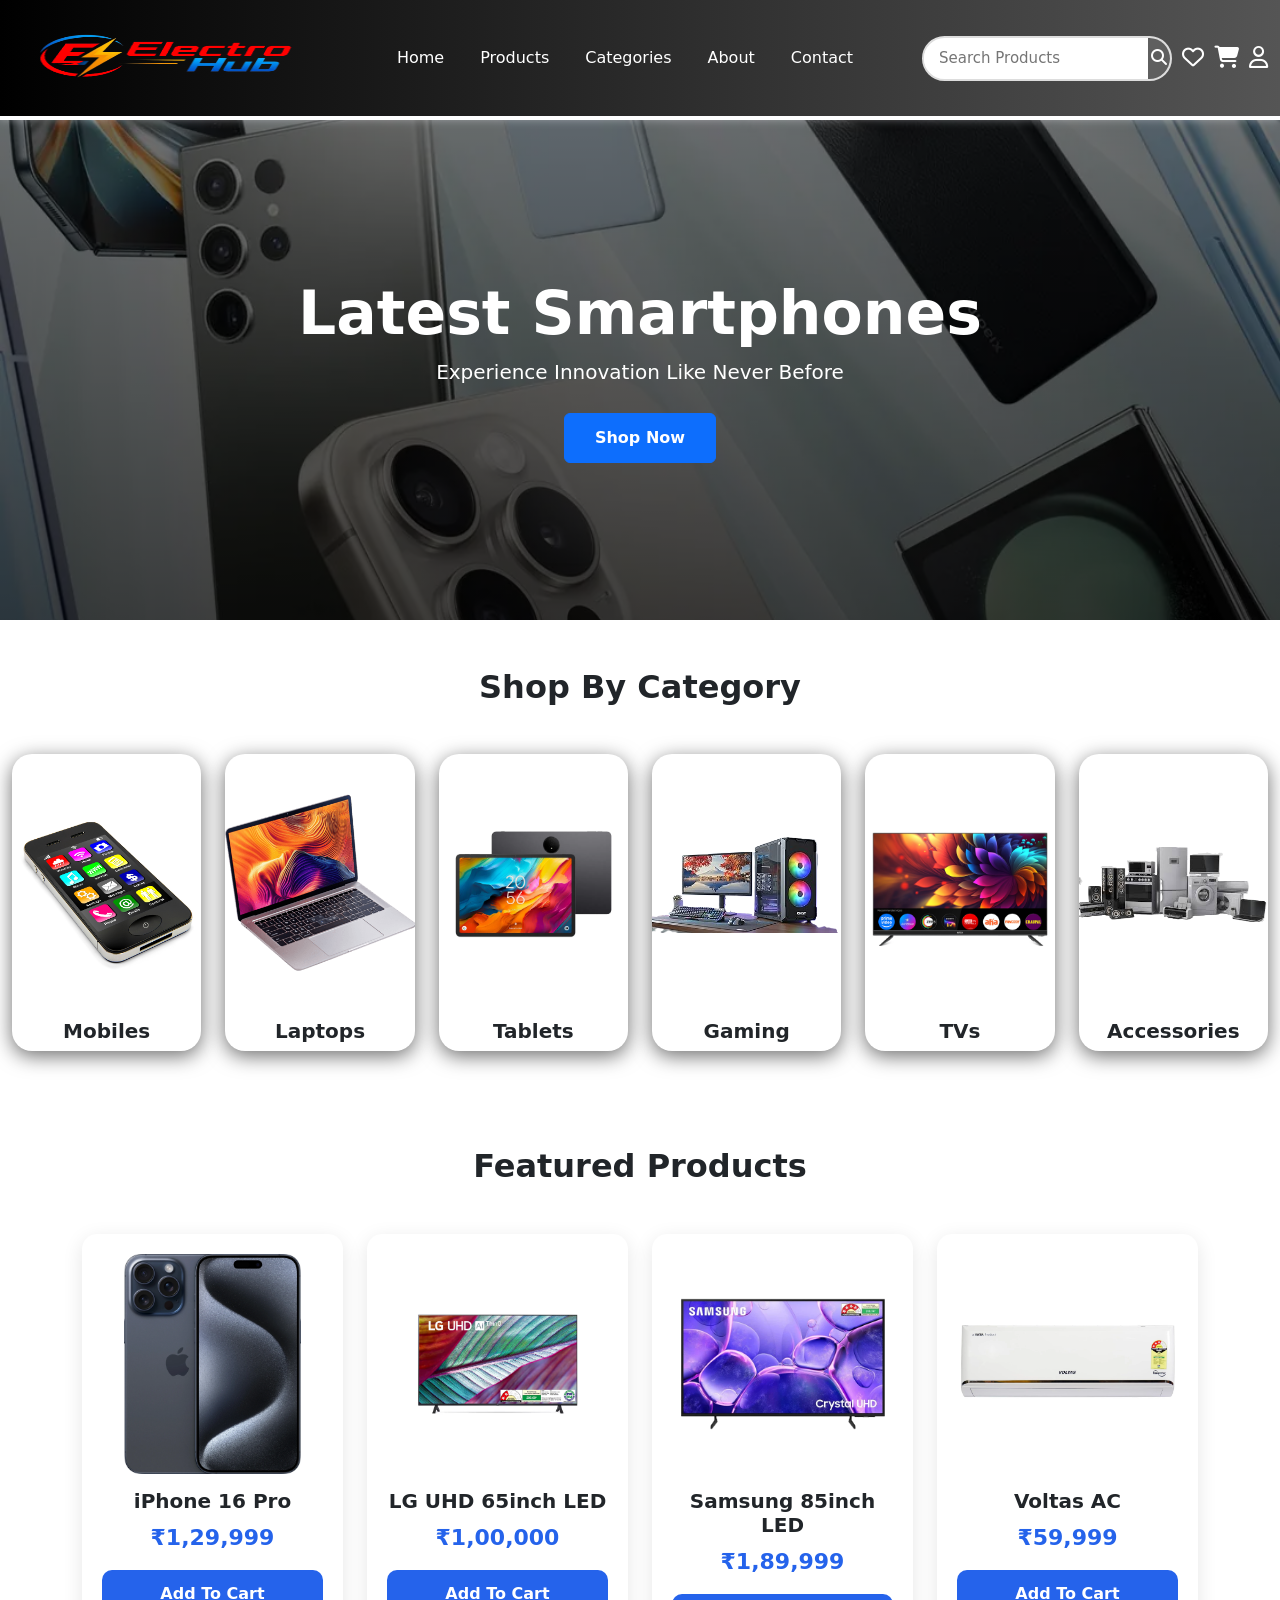
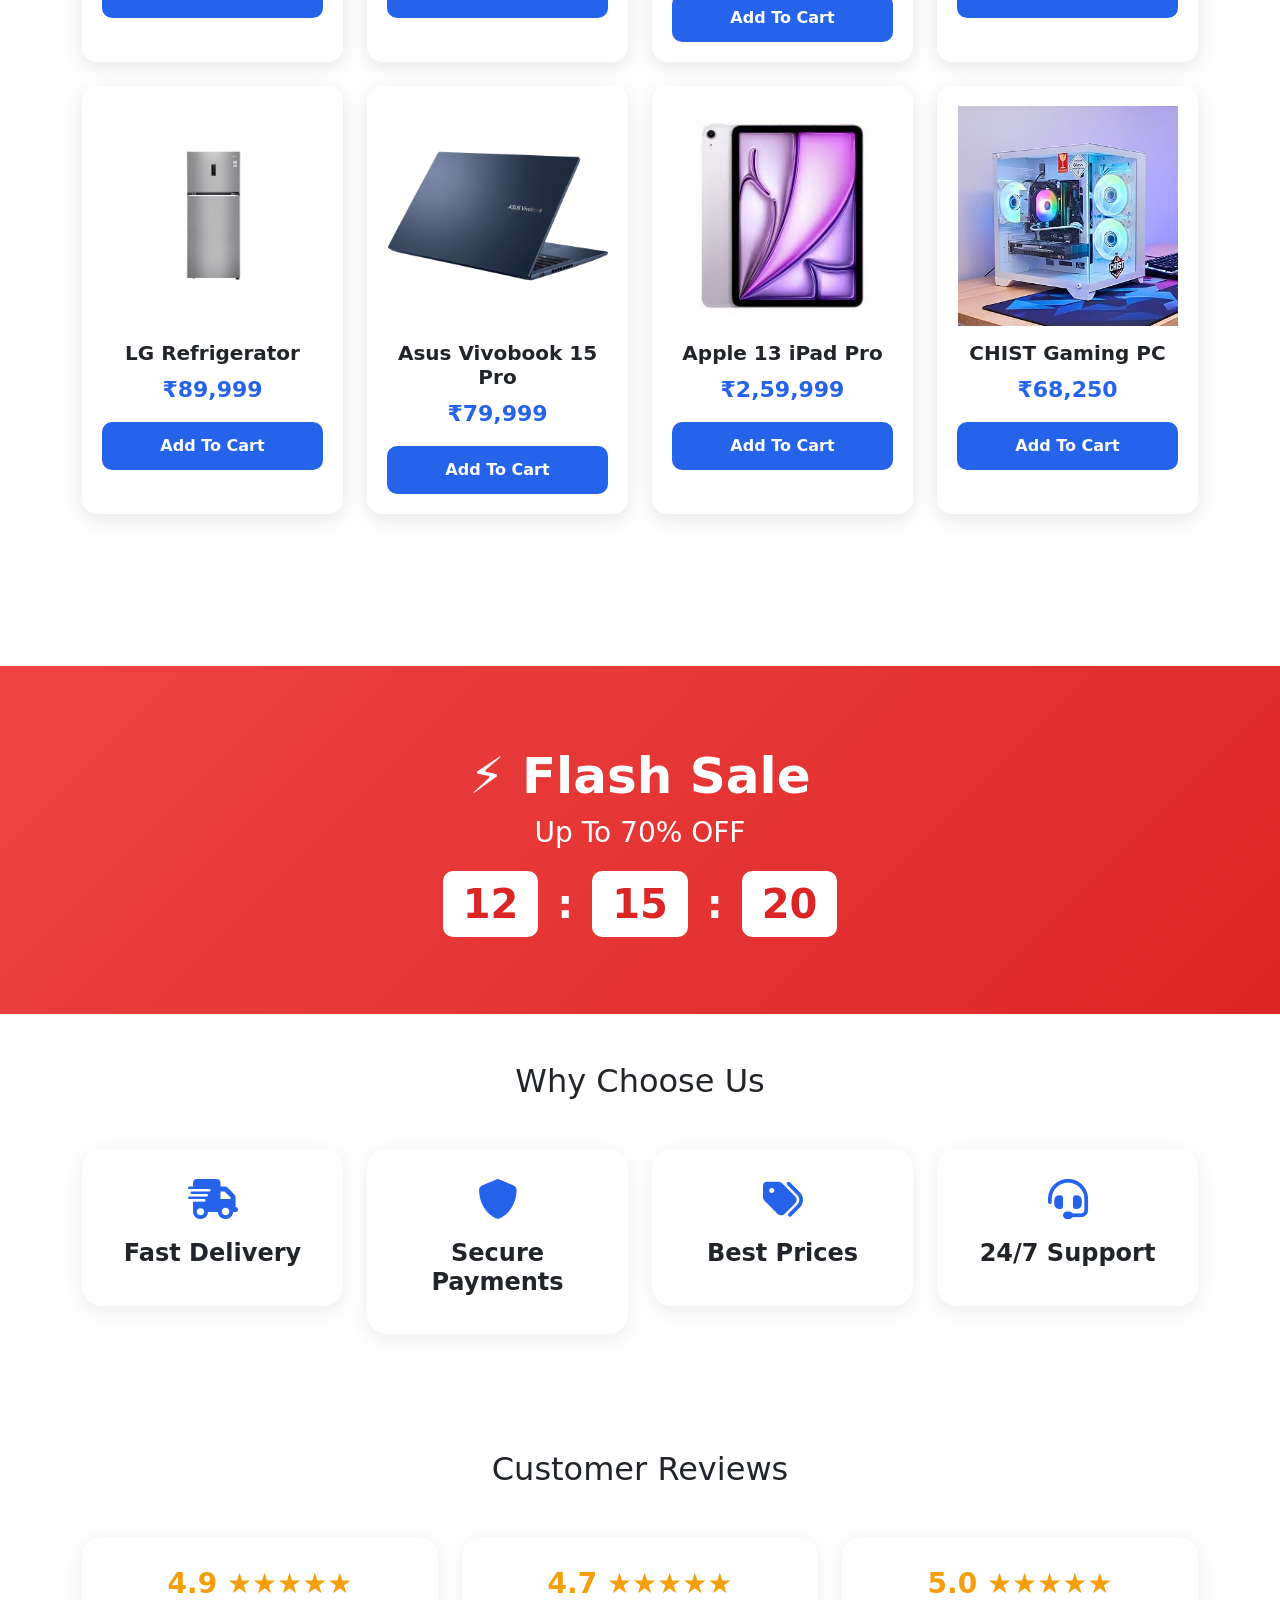
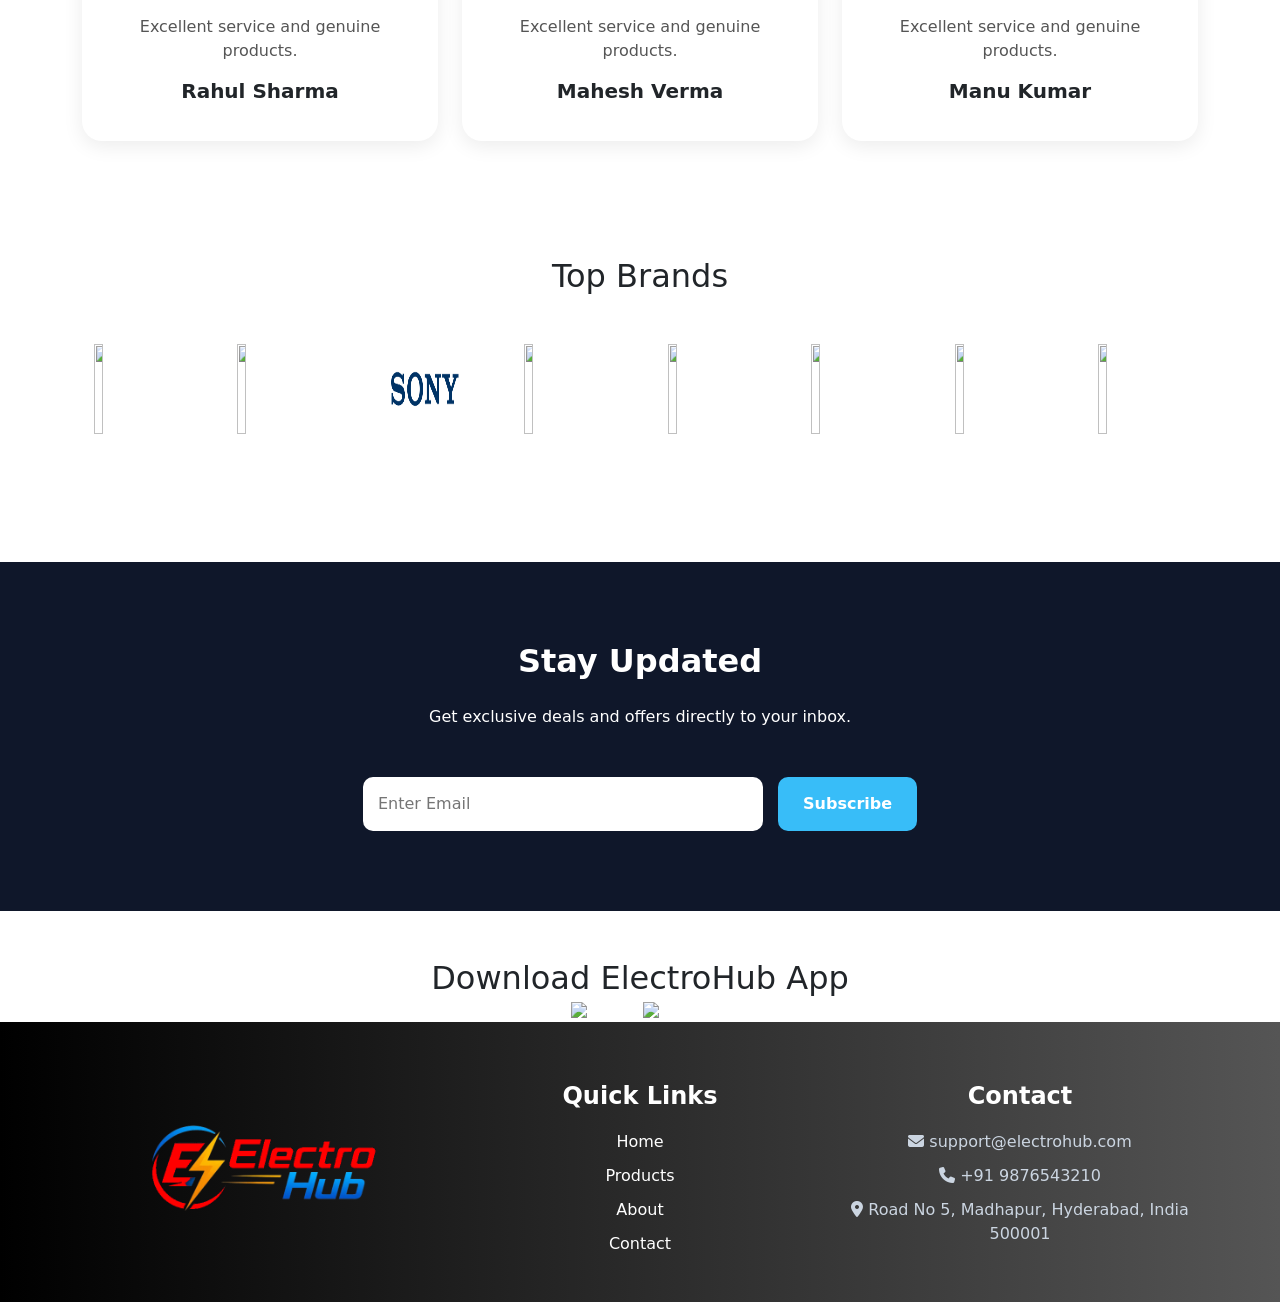
==== index.html @ 0377d2f6 "Add files via upload" ====
<!DOCTYPE html>
<html lang="en">
<head>
    <meta charset="UTF-8">
    <meta name="viewport" content="width=device-width, initial-scale=1.0">
    <title>ElectroHub</title>
    <link rel="stylesheet" href="style.css">
    <link href="https://cdn.jsdelivr.net/npm/bootstrap@5.3.8/dist/css/bootstrap.min.css" rel="stylesheet" integrity="sha384-sRIl4kxILFvY47J16cr9ZwB07vP4J8+LH7qKQnuqkuIAvNWLzeN8tE5YBujZqJLB" crossorigin="anonymous">
    <script src="https://cdn.jsdelivr.net/npm/bootstrap@5.3.8/dist/js/bootstrap.bundle.min.js" integrity="sha384-FKyoEForCGlyvwx9Hj09JcYn3nv7wiPVlz7YYwJrWVcXK/BmnVDxM+D2scQbITxI" crossorigin="anonymous"></script>
    <link rel="stylesheet" href="https://cdnjs.cloudflare.com/ajax/libs/font-awesome/6.5.1/css/all.min.css">
</head>
<body>
<nav class="navbar navbar-expand-lg navbar-dark sticky-top">
    <div class="container-fluid">
        <a href="index.html" class="navbar-brand">
            <img src="assets/logo.png" style="width:300px" />
        </a>
        <button class="navbar-toggler"
                data-bs-toggle="collapse"
                data-bs-target="#menu">
            <span class="navbar-toggler-icon"></span>
        </button>
        <div class="collapse navbar-collapse"
             id="menu">
            <ul class="navbar-nav mx-auto">
                <li class="nav-item">
                    <a href="index.html" class="nav-link">Home</a>
                </li>
                <li class="nav-item">
                    <a class="nav-link" href="products.html">Products</a>
                </li>
                <li class="nav-item">
                    <a class="nav-link" href="categories.html">Categories</a>
                </li>
                <li class="nav-item">
                    <a class="nav-link" href="about.html">About</a>
                </li>
                <li class="nav-item">
                    <a class="nav-link" href="contact.html">Contact</a>
                </li>
            </ul>
            <div class="nav-icons">
                <div class="search-box">
                    <input type="text"
                        placeholder="Search Products">
                    <button>
                        <i class="fa-solid fa-magnifying-glass"></i>
                    </button>
                </div>
                <div class="icon-box">
                    <i onclick="location.href='wishlist.html'" class="fa-regular fa-heart"></i>
                    <span class="tooltip-text">Wishlist</span>
                </div>
                <div class="icon-box">
                    <i onclick="location.href='cart.html'" class="fa-solid fa-cart-shopping"></i>
                    <span class="tooltip-text">Cart</span>
                </div>
                <div class="icon-box">
                    <i onclick="location.href='login.html'" class="fa-regular fa-user"></i>
                    <span class="tooltip-text">Profile</span>
                </div>
            </div>
        </div>

    </div>
</nav>

<section id="hero">
    <div id="heroCarousel"
         class="carousel slide carousel-fade mt-1"
         data-bs-ride="carousel">
        <div class="carousel-inner">
            <div class="carousel-item active">
                <div class="caption banner1">
                    <h1>Latest Smartphones</h1>
                    <p>Experience Innovation Like Never Before</p>
                    <button onclick="location.href='products.html'" class="btn btn-primary">
                        Shop Now
                    </button>
                </div>
            </div>
            <div class="carousel-item">
                <div class="caption banner2">
                    <h1>Gaming Laptops</h1>
                    <p>Power Meets Performance</p>
                    <button onclick="location.href='products.html'" class="btn btn-primary">
                        Shop Now
                    </button>
                </div>
            </div>
            <div class="carousel-item">
                <div class="caption banner3">
                    <h1>Smart TVs</h1>
                    <p>Bring Cinema Home</p>
                    <button onclick="location.href='products.html'" class="btn btn-primary">
                        Shop Now
                    </button>
                </div>
            </div>
            <div class="carousel-item">
                <div class="caption banner4">
                    <h1>Home Appliances</h1>
                    <p>Make Home With Helpful Gadgets</p>
                    <button onclick="location.href='products.html'" class="btn btn-primary">
                        Shop Now
                    </button>
                </div>
            </div>
        </div>
    </div>
</section>

<section id="categories"
         class="container-fluid py-5 m-0">
    <h2 class="text-center mb-5">
        Shop By Category
    </h2>
    <div class="row">
        <div onclick="location.href='categories.html'" class="col-md-4 col-lg-2">
            <div class="category-card p-0">
                <img src="assets/mobile.png">
                <h5>Mobiles</h5>
            </div>
        </div>
        <div onclick="location.href='categories.html'" class="col-md-4 col-lg-2">
            <div class="category-card p-0">
                <img src="assets/laptop.png">
                <h5>Laptops</h5>
            </div>
        </div>
        <div onclick="location.href='categories.html'" class="col-md-4 col-lg-2">
            <div class="category-card p-0">
                <img src="assets/tablet.png">
                <h5>Tablets</h5>
            </div>
        </div>
        <div onclick="location.href='categories.html'" class="col-md-4 col-lg-2">
            <div class="category-card p-0">
                <img src="assets/gaming.png">
                <h5>Gaming</h5>
            </div>
        </div>
        <div onclick="location.href='categories.html'" class="col-md-4 col-lg-2">
            <div class="category-card p-0">
                <img src="assets/tv.png">
                <h5>TVs</h5>
            </div>
        </div>
        <div onclick="location.href='categories.html'" class="col-md-4 col-lg-2">
            <div class="category-card p-0">
                <img src="assets/accessories.png">
                <h5>Accessories</h5>
            </div>
        </div>
    </div>
</section>

<section id="products"
         class="container py-5">
    <h2 class="text-center mb-5">
        Featured Products
    </h2>
    <div class="row">
        <div class="col-lg-3 col-md-6 mb-4">
            <div class="product-card">
                <img src="assets/iphone.jpg">
                <h5>iPhone 16 Pro</h5>
                <p>₹1,29,999</p>
                <button onclick="location.href='cart.html'">
                    Add To Cart
                </button>
            </div>
        </div>
        <div class="col-lg-3 col-md-6 mb-4">
            <div class="product-card">
                <img src="assets/lg.jpg">
                <h5>LG UHD 65inch LED</h5>
                <p>₹1,00,000</p>
                <button onclick="location.href='cart.html'">
                    Add To Cart
                </button>
            </div>
        </div>
        <div class="col-lg-3 col-md-6 mb-4">
            <div class="product-card">
                <img src="assets/samsung.jpg">
                <h5>Samsung 85inch LED </h5>
                <p>₹1,89,999</p>
                <button onclick="location.href='cart.html'">
                    Add To Cart
                </button>
            </div>
        </div>
        <div class="col-lg-3 col-md-6 mb-4">
            <div class="product-card">
                <img src="assets/ac.jpg">
                <h5>Voltas AC</h5>
                <p>₹59,999</p>
                <button onclick="location.href='cart.html'">
                    Add To Cart
                </button>
            </div>
        </div>
        <div class="col-lg-3 col-md-6 mb-4">
            <div class="product-card">
                <img src="assets/fridge.jpg">
                <h5>LG Refrigerator</h5>
                <p>₹89,999</p>
                <button onclick="location.href='cart.html'">
                    Add To Cart
                </button>
            </div>
        </div>
        <div class="col-lg-3 col-md-6 mb-4">
            <div class="product-card">
                <img src="assets/asus.jpg">
                <h5>Asus Vivobook 15 Pro</h5>
                <p>₹79,999</p>
                <button onclick="location.href='cart.html'">
                    Add To Cart
                </button>
            </div>
        </div>
        <div class="col-lg-3 col-md-6 mb-4">
            <div class="product-card">
                <img src="assets/ipad.jpg">
                <h5>Apple 13 iPad Pro</h5>
                <p>₹2,59,999</p>
                <button onclick="location.href='cart.html'">
                    Add To Cart
                </button>
            </div>
        </div>
        <div class="col-lg-3 col-md-6 mb-4">
            <div class="product-card">
                <img src="assets/pc.jpg">
                <h5>CHIST Gaming PC</h5>
                <p>₹68,250</p>
                <button onclick="location.href='cart.html'">
                    Add To Cart
                </button>
            </div>
        </div>
    </div>
</section>

<section id="flash-sale">
    <div class="container text-center">
        <h2>
            ⚡ Flash Sale
        </h2>
        <h3>
            Up To 70% OFF
        </h3>
        <div id="timer">
            <span>12</span> :
            <span>15</span> :
            <span>20</span>
        </div>
    </div>
</section>

<section id="why-us"
         class="container py-5">
    <h2 class="text-center mb-5">
        Why Choose Us
    </h2>
    <div class="row">
        <div class="col-lg-3">
            <div class="feature-card">
                <i class="fa-solid fa-truck-fast"></i>
                <h4>
                    Fast Delivery
                </h4>
            </div>
        </div>
        <div class="col-lg-3">
            <div class="feature-card">
                <i class="fa-solid fa-shield"></i>
                <h4>
                    Secure Payments
                </h4>
            </div>
        </div>
        <div class="col-lg-3">
            <div class="feature-card">
                <i class="fa-solid fa-tags"></i>
                <h4>
                    Best Prices
                </h4>
            </div>
        </div>
        <div class="col-lg-3">
            <div class="feature-card">
                <i class="fa-solid fa-headset"></i>
                <h4>
                    24/7 Support
                </h4>
            </div>
        </div>
    </div>
</section>

<section id="reviews"
         class="container py-5">
    <h2 class="text-center mb-5">
        Customer Reviews
    </h2>
    <div class="row">
        <div class="col-lg-4">
            <div class="review-card">
                <h3>4.9 ★★★★★</h3>
                <p>
                    Excellent service and genuine products.
                </p>
                <h5>
                    Rahul Sharma
                </h5>
            </div>
        </div>
        <div class="col-lg-4">
            <div class="review-card">
                <h3>4.7 ★★★★★</h3>
                <p>
                    Excellent service and genuine products.
                </p>
                <h5>
                    Mahesh Verma
                </h5>
            </div>
        </div>
        <div class="col-lg-4">
            <div class="review-card">
                <h3>5.0 ★★★★★</h3>
                <p>
                    Excellent service and genuine products.
                </p>
                <h5>
                    Manu Kumar
                </h5>
            </div>
        </div>
    </div>
</section>

<section id="brand"
         class="container py-5">
    <h2 class="text-center mb-5">
        Top Brands
    </h2>
    <div class="row m-0 p-0" id="brands">
        <img id="brandlogo" src="https://upload.wikimedia.org/wikipedia/commons/f/fa/Apple_logo_black.svg" />
        <img id="brandlogo" src="https://upload.wikimedia.org/wikipedia/commons/6/61/Samsung_old_logo_before_year_2015.svg" />
        <img id="brandlogo" src="assets/sonylogo.png" />
        <img id="brandlogo" src="https://upload.wikimedia.org/wikipedia/commons/4/48/Dell_Logo.svg" />
        <img id="brandlogo" src="https://upload.wikimedia.org/wikipedia/commons/a/ad/HP_logo_2012.svg" />
        <img id="brandlogo" src="https://upload.wikimedia.org/wikipedia/commons/8/8d/LG_logo_%282014%29.svg" />
        <img id="brandlogo" src="https://upload.wikimedia.org/wikipedia/commons/thumb/0/03/Lenovo_Global_Corporate_Logo.png/3840px-Lenovo_Global_Corporate_Logo.png" />
        <img id="brandlogo" src="https://upload.wikimedia.org/wikipedia/commons/b/b0/ASUS_Corporate_Logo.svg" />
    </div>
</section>

<section id="newsletter">
    <div class="container text-center">
        <h2>
            Stay Updated
        </h2>
        <p class="mb-5">Get exclusive deals and offers directly to your inbox.</p>
        <input type="email"
               placeholder="Enter Email">
        <button>
            Subscribe
        </button>
    </div>
</section>

<section id="download">
    <div class="container mt-5 text-center">
        <h2 class="m-0 p-0">
            Download ElectroHub App
        </h2>
        <div>
            <img id="downloadlogo" src="https://www.svgrepo.com/show/303139/google-play-badge-logo.svg" />
            <img id="downloadlogo" src="https://www.svgrepo.com/show/303128/download-on-the-app-store-apple-logo.svg" />
        </div>
    </div>
</section>

<footer id="index_footer">
    <div class="container">
        <div class="row">
            <div class="col-lg-4">
                <h3>
                    <img id="footerimg" src="assets/logo.png"/>
                </h3>
            </div>
            <div class="col-lg-4">
                <h4>
                    Quick Links
                </h4>
                <ul>
                    <li><a class='nav-link' href="index.html">Home </a></li>
                    <li><a class='nav-link'  href="products.html">Products</a></li>
                    <li><a class='nav-link'  href="about.html">About</a></li>
                    <li><a class='nav-link'  href="contact.html">Contact</a></li>
                </ul>
            </div>
            <div class="col-lg-4">
                <h4>
                    Contact
                </h4>
                <p>
                    <i class="fa-solid fa-envelope"></i>
                    support@electrohub.com
                </p>
                <p>
                    <i class="fa-solid fa-phone"></i>
                    +91 9876543210
                </p>
                <p>
                    <i class="fa-sharp-duotone fa-solid fa-location-dot"></i>
                    Road No 5, Madhapur, Hyderabad, India 500001
                </p>
            </div>
        </div>
    </div>
</footer>

</body>
</html>
---- style.css ----
*{
    margin:0;
    padding:0;
    box-sizing:border-box;
}


body{
    font-family:'Segoe UI',sans-serif;
    background:#f5f7fa;
    color:#222;
    overflow-x:hidden;
}

.navbar{
    background:linear-gradient(to right,rgb(0, 0, 0), #555);
    box-shadow:0 2px 10px rgba(251, 253, 255, 0.534);
}

.navbar .container{
    margin:0px;
    padding:0px;
}

.navbar-brand img{
    margin:0px;
    padding:0px;
    width:250%;
    height:10vh;
}

.nav-link{
    color:white !important;
    margin:0 10px;
    font-weight:500;
    transition:.3s;
    text-align:center;
}

.nav-link:hover{
    color:#38bdf8 !important;
}

.nav-icons{
    display:flex;
    gap:10px;
    justify-content:center;
}

.search-box{
    display:flex;
    align-items:center;
    background:white;
    border:2px solid #ddd;
    border-radius:30px;
    overflow:hidden;
    width:250px;
    height:45px;
}

.search-box input{
    flex:1;
    border:none;
    outline:none;
    padding:0 15px;
    font-size:15px;
}

.search-box button{
    border:none;
    background:#5f5f5f;
    color:white;
    width:50px;
    height:100%;
    cursor:pointer;
}

.search-box button:hover{
    background:#d81d1d;
}

.icon-box{
    margin-top:10px;
    position:relative;
    cursor:pointer;
}

.icon-box i{
    font-size:22px;
    color:white;
    transition:0.3s;
}

.icon-box:hover i{
    color:#38bdf8;
}

.tooltip-text{
    position:absolute;
    bottom:-35px;
    left:50%;
    transform:translateX(-50%);
    background:#0f172a;
    color:white;
    padding:6px 12px;
    border-radius:6px;
    font-size:12px;
    white-space:nowrap;
    opacity:0;
    visibility:hidden;
    transition:0.3s;
}

#menu{
    width:100%;
}

.icon-box:hover .tooltip-text{
    opacity:1;
    font-weight: bold;
    font-size:medium;
    visibility:visible;
}
#hero{
    position: relative;
}

.carousel-item{
    position: relative;
}
    
.caption{
    width:100%;
    height:500px;
    display:flex;
    justify-content: center;
    align-items:center;
    flex-direction: column;
    background-size:cover;
    background-position:center;
    color:white;
}

.caption h1{
    font-size:60px;
    font-weight:700;
}

.caption p{
    font-size:20px;
}

.caption .btn{
    padding:12px 30px;
    font-weight:bold;
    margin-top:10px;
}
.banner1{
    background-image:linear-gradient(to bottom,rgba(0, 0, 0, 0.562),rgba(0, 0, 0, 0.753)),url("assets/hero1.jpg")
}
.banner2{
    background-image:linear-gradient(to bottom,rgba(0, 0, 0, 0.562),rgba(0, 0, 0, 0.753)),url("assets/hero2.jpg")
}
.banner3{
    background-image:linear-gradient(to bottom,rgba(0, 0, 0, 0.562),rgba(0, 0, 0, 0.753)),url("assets/hero3.jpg")
}
.banner4{
    background-image:linear-gradient(to bottom,rgba(0, 0, 0, 0.562),rgba(0, 0, 0, 0.753)),url("assets/hero4.jpg")
}

#categories{
    padding-top:80px;
}

#categories h2{
    font-weight:700;
}

#categories .category-card{
    background:white;
    text-align:center;
    padding:25px;
    border-radius:20px;
    transition:.2s;
    cursor:pointer;
    box-shadow:0 5px 20px rgba(0, 0, 0, 0.568);
}

#categories .category-card:hover{
    transform:translateY(-10px);
    box-shadow:10px 10px 10px rgb(65, 65, 65);
}

#categories .category-card img{
    width:100%;
    object-fit: contain;
}

#categories .category-card h5{
    margin-top:15px;
    font-weight:600;
}

#products{
    padding-top:80px;
}

#products h2{
    font-weight:700;
}

.product-card{
    background:white;
    border-radius:20px;
    overflow:hidden;
    padding:20px;
    text-align:center;
    transition:.4s;
    box-shadow:0 5px 20px rgba(0,0,0,.08);
    height:100%;
}

.product-card:hover{
    transform:translateY(-10px);
    box-shadow:0 10px 30px rgba(0,0,0,.15);
}

.product-card img{
    width:100%;
    height:220px;
    object-fit:contain;
}

.product-card h5{
    margin-top:15px;
    font-weight:600;
}

.product-card p{
    font-size:22px;
    color:#2563eb;
    font-weight:bold;
}

.product-card button{
    width:100%;
    border:none;
    background:#2563eb;
    color:white;
    padding:12px;
    border-radius:10px;
    font-weight:bold;
}

.product-card button:hover{
    background:#1d4ed8;
}

#flash-sale{
    background:linear-gradient(
    135deg,
    #ef4444,
    #dc2626
    );

    color:white;
    padding:80px 0;
    margin-top:80px;
}

#flash-sale h2{
    font-size:50px;
    font-weight:700;
}

#flash-sale h3{
    margin-top:10px;
    margin-bottom:25px;
}

#timer{
    font-size:40px;
    font-weight:bold;
}

#timer span{
    background:white;
    color:#dc2626;
    padding:10px 20px;
    border-radius:10px;
    margin:5px;
}

#why-us{
    padding-top:80px;
}

.feature-card{
    background:white;
    padding:40px;
    border-radius:20px;
    text-align:center;
    transition:.4s;
    box-shadow:0 5px 20px rgba(0,0,0,.08);
    margin-bottom:20px;
}

.feature-card:hover{
    transform:translateY(-10px);
}

.feature-card i{
    font-size:50px;
    color:#2563eb;
    margin-bottom:20px;
}

.feature-card h4{
    font-weight:600;
}

#reviews{
    padding-top:80px;
}

.review-card{
    background:white;
    padding:30px;
    border-radius:20px;
    text-align:center;
    box-shadow:0 5px 20px rgba(0,0,0,.08);
    transition:.4s;
    margin-bottom:20px;
}

.review-card:hover{
    transform:translateY(-10px);
}

.review-card h3{
    color:#f59e0b;
    font-weight:700;
}

.review-card p{
    margin-top:15px;
    color:#555;
}

.review-card h5{
    margin-top:15px;
    font-weight:600;
}

#brands{
    width:100%;
    display:flex;
    flex-wrap:wrap;
    justify-content: space-between;
}

#brandlogo{
    width:10%;
    height:10vh;
}

#downloadlogo{
    width:30%;
    padding-right:50px;
}

#newsletter{
    background:#0f172a;
    color:white;
    padding:80px 0;
    margin-top:80px;
}

#newsletter h2{
    margin-bottom:25px;
    font-weight:700;
}

#newsletter input{
    width:400px;
    max-width:90%;
    padding:15px;
    border:none;
    border-radius:10px;
    outline:none;
}

#newsletter button{
    padding:15px 25px;
    border:none;
    background:#38bdf8;
    color:white;
    border-radius:10px;
    margin-left:10px;
    font-weight:bold;
}

#newsletter button:hover{
    background:#0ea5e9;
}

#index_footer{
    background:linear-gradient(to right,rgb(0, 0, 0), #555);
    color:white;
    padding:60px 0 20px;
}

footer h3,
footer h4{
    margin-bottom:20px;
    font-weight:700;
}

footer p,
footer li{
    color:#cbd5e1;
    margin-bottom:10px;
}
footer ul{
    list-style:none;
    padding:0%;
}

footer li{
    cursor:pointer;
}

footer li:hover{
    color:#38bdf8;
}

footer .row{
    row-gap:30px;
}

#footerimg{
    width:75%;
    height:20vh;
}

.badge-sale{
    position:absolute;
    top:10px;
    left:10px;
    background:red;
    color:white;
    padding:5px 12px;
    border-radius:30px;
    font-size:12px;
}

.badge-new{
    position:absolute;
    top:10px;
    right:10px;
    background:green;
    color:white;
    padding:5px 12px;
    border-radius:30px;
    font-size:12px;
}

::-webkit-scrollbar{
    width:10px;
}

::-webkit-scrollbar-track{
    background:#ddd;
}

::-webkit-scrollbar-thumb{
    background:#2563eb;
    border-radius:20px;
}

@media(max-width:992px){

    .carousel-caption h1{
        font-size:40px;
    }

    .carousel-item img{
        height:500px;
    }

    .icons{
        margin-top:20px;
    }
}

@media(max-width:768px){

    .carousel-caption{
        bottom:15%;
    }

    .carousel-caption h1{
        font-size:28px;
    }

    .carousel-caption p{
        font-size:15px;
    }

    #timer{
        font-size:24px;
    }

    #newsletter button{
        margin-top:10px;
        margin-left:0;
    }

    .navbar-brand{
        font-size:26px;
    }
}


/* BANNER */

.products-banner{

    height:250px;
    background-size:cover;

    background-position:center;

    position:relative;
}

.overlay{

    position:absolute;

    inset:0;

    background:rgba(0,0,0,0.6);

    display:flex;

    flex-direction:column;

    justify-content:center;

    align-items:center;

    color:white;
}

.overlay h1{

    font-size:60px;

    font-weight:bold;
}

/* FILTER BOX */

.filter-box{

    background:white;

    padding:25px;

    border-radius:15px;

    box-shadow:0 5px 20px rgba(0,0,0,0.1);

    position:sticky;

    top:100px;
}

.filter-box h3{

    font-weight:bold;
}

.filter-box h5{

    margin-top:15px;
}

/* PRODUCT CARD */

.product-card{

    background:white;

    padding:20px;

    border-radius:15px;

    text-align:center;

    position:relative;

    transition:0.4s;

    height:100%;

    box-shadow:0 5px 20px rgba(0,0,0,0.1);
}

.product-card:hover{

    transform:translateY(-10px);
}

.product-card img{

    width:100%;

    height:220px;

    object-fit:contain;
}

.product-card h5{

    margin-top:15px;

    font-weight:600;
}

.price{

    color:#2563eb;

    font-size:22px;

    font-weight:bold;
}

.rating{

    color:#f59e0b;

    margin-bottom:15px;
}

.sale-badge{

    position:absolute;

    top:10px;

    right:10px;

    background:red;

    color:white;

    padding:5px 10px;

    border-radius:20px;

    font-size:12px;
}

.cart-btn{

    width:100%;

    border:none;

    background:#2563eb;

    color:white;

    padding:10px;

    border-radius:8px;

    margin-bottom:10px;
}

.details-btn{

    width:100%;

    border:2px solid #2563eb;

    background:white;

    color:#2563eb;

    padding:10px;

    border-radius:8px;
}

.cart-btn:hover{

    background:#1e40af;
}

.details-btn:hover{

    background:#2563eb;

    color:white;
}

/* MOBILE */

@media(max-width:768px){

    .products-banner h1{

        font-size:36px;
    }

    .filter-box{

        margin-bottom:30px;

        position:static;
    }
}




.product-details-section{
    padding:80px 0;
}

.main-product-image{

    background:white;

    padding:20px;

    border-radius:20px;

    box-shadow:0 5px 20px rgba(0,0,0,.1);
}

.main-product-image img{

    width:100%;

    height:450px;

    object-fit:contain;
}

.image-gallery{

    display:flex;

    justify-content:center;

    gap:15px;

    margin-top:20px;
}

.image-gallery img{

    width:90px;

    height:90px;

    object-fit:contain;

    background:white;

    padding:10px;

    border-radius:10px;

    cursor:pointer;

    transition:.3s;
}

.image-gallery img:hover{

    transform:scale(1.1);

    border:2px solid #2563eb;
}

.product-title{

    font-size:42px;

    font-weight:700;

    margin-top:15px;
}

.rating{

    color:#f59e0b;

    font-size:20px;

    margin-top:15px;
}

.rating span{

    color:#555;

    margin-left:10px;
}

.price-section{

    margin-top:25px;
}

.price-section h2{

    color:#2563eb;

    font-size:45px;

    font-weight:bold;
}

.price-section h5{

    color:gray;
}

.discount{

    color:red;

    font-weight:bold;

    font-size:18px;
}

.stock{

    color:green;

    font-weight:bold;

    margin-top:20px;
}

.description{

    margin-top:20px;

    line-height:1.8;
}

.buttons{

    display:flex;

    gap:15px;

    margin-top:30px;

    flex-wrap:wrap;
}

.procart-btn{

    background:#2563eb;

    color:white;

    border:none;

    padding:14px 25px;

    border-radius:10px;

    font-weight:bold;
}

.buy-btn{

    background:#10b981;

    color:white;

    border:none;

    padding:14px 25px;

    border-radius:10px;

    font-weight:bold;
}

.wishlist-btn{

    background:white;

    border:2px solid #2563eb;

    color:#2563eb;

    padding:14px 25px;

    border-radius:10px;

    font-weight:bold;
}

.procart-btn:hover{

    background:#1d4ed8;
}

.buy-btn:hover{

    background:#059669;
}

.wishlist-btn:hover{

    background:#2563eb;

    color:white;
}

#productTabs li button{
    color:#000000 !important;
    font-weight:600;
}

#productTabs li button.active{

    background:#2563eb !important;
    color:black !important;
}

.review-box{

    padding:15px;
}

@media(max-width:768px){

    .product-title{

        font-size:28px;
    }

    .price-section h2{

        font-size:32px;
    }

    .buttons{

        flex-direction:column;
    }
}



/* HERO */

.category-hero{

    height:250px;

    background-size:cover;

    background-position:center;

    position:relative;
}

.overlay{

    position:absolute;

    inset:0;

    background:rgba(0,0,0,0.65);

    display:flex;

    flex-direction:column;

    justify-content:center;

    align-items:center;

    text-align:center;

    color:white;
}

.overlay h1{

    font-size:60px;

    font-weight:bold;
}

.overlay p{

    font-size:20px;
}

/* CARDS */

.category-card{

    background:white;

    border-radius:20px;

    overflow:hidden;

    transition:0.4s;

    box-shadow:0 5px 20px rgba(0,0,0,0.1);

    height:100%;
}

.category-card:hover{

    transform:translateY(-10px);

    box-shadow:0 15px 30px rgba(0,0,0,0.15);
}

.category-card img{

    width:100%;

    height:250px;
    padding-top:10px;

    object-fit:contain;

    transition:0.5s;
}

.category-card:hover img{

    transform:scale(1.1);
}

.content{

    padding:25px;

    text-align:center;
}

.content h3{

    font-weight:700;

    margin-bottom:15px;
}

.content p{

    color:#666;

    min-height:60px;
}

.content .btn{

    padding:10px 25px;

    border-radius:30px;

    font-weight:600;
}

/* MOBILE */

@media(max-width:768px){

    .overlay h1{

        font-size:36px;
    }

    .overlay p{

        font-size:16px;
    }

    .category-card img{

        height:200px;
    }

}






/* HERO */

.cart-banner{

    height:250px;
    background:url("assets/cart-banner.jpg");
    background-size:cover;
    background-position:center;
    position:relative;
}

.overlay{
    position:absolute;
    inset:0;
    background:rgba(0,0,0,0.65);
    display:flex;
    flex-direction:column;
    justify-content:center;
    align-items:center;
    color:white;
}

.overlay h1{
    font-size:55px;
    font-weight:bold;
}

/* CART TABLE */

.cart-table{
    background:white;
    padding:25px;
    border-radius:20px;
    box-shadow:0 5px 20px rgba(0,0,0,.1);
}

.product-info{
    display:flex;
    align-items:center;
    gap:15px;
}

.product-info img{
    width:80px;
    height:80px;
    object-fit:contain;
}

.quantity{
    width:80px;
}

.remove-btn{
    border:none;
    background:#ef4444;
    color:white;
    padding:8px 15px;
    border-radius:8px;
}

.remove-btn:hover{
    background:#dc2626;
}

/* ACTIONS */

.cart-actions{
    display:flex;
    gap:15px;
    margin-top:20px;
    flex-wrap:wrap;
}

.update-btn{

    background:#2563eb;

    color:white;

    border:none;

    padding:12px 20px;

    border-radius:10px;
}

.shopping-btn{

    background:#111827;

    color:white;

    border:none;

    padding:12px 20px;

    border-radius:10px;
}

/* SUMMARY */

.summary-card{

    background:white;

    padding:30px;

    border-radius:20px;

    box-shadow:0 5px 20px rgba(0,0,0,.1);

    position:sticky;

    top:100px;
}

.summary-card h3{

    font-weight:700;
}

.summary-row{

    display:flex;

    justify-content:space-between;

    margin:15px 0;
}

.total{

    font-size:22px;

    font-weight:bold;
}

.checkout-btn{

    width:100%;

    margin-top:20px;

    border:none;

    background:#10b981;

    color:white;

    padding:15px;

    border-radius:10px;

    font-size:18px;

    font-weight:bold;
}

.checkout-btn:hover{

    background:#059669;
}

/* MOBILE */

@media(max-width:768px){

    .overlay h1{

        font-size:35px;
    }

    .product-info{

        flex-direction:column;
        text-align:center;
    }

    .summary-card{

        position:static;
    }

}





/* HERO */

.checkout-banner{

    height:250px;

    background-size:cover;
    background-position:center;

    position:relative;
}

.overlay{

    position:absolute;
    inset:0;

    background:rgba(0,0,0,0.65);

    display:flex;
    flex-direction:column;
    justify-content:center;
    align-items:center;

    color:white;
}

.overlay h1{

    font-size:55px;
    font-weight:bold;
}

/* CARDS */

.checkout-card{

    background:white;

    padding:30px;

    border-radius:20px;

    box-shadow:0 5px 20px rgba(0,0,0,.1);
}

.checkout-card h2{

    margin-bottom:20px;

    font-weight:700;
}

/* FORM */

.form-control{

    padding:12px;

    border-radius:10px;
}

.form-control:focus{

    box-shadow:none;

    border-color:#2563eb;
}

/* PAYMENT */

.payment-option{

    background:#f8fafc;

    padding:15px;

    border-radius:10px;

    margin-bottom:15px;

    display:flex;
    align-items:center;
    gap:10px;
}

.payment-option:hover{

    background:#e2e8f0;
}

/* SUMMARY */

.summary-card{

    background:white;

    padding:30px;

    border-radius:20px;

    box-shadow:0 5px 20px rgba(0,0,0,.1);

    position:sticky;

    top:100px;
}

.summary-card h3{

    font-weight:700;
}

.product-row{

    display:flex;

    justify-content:space-between;

    margin:15px 0;
}

.total{

    font-size:22px;

    font-weight:bold;
}

/* BUTTON */

.place-order-btn{

    width:100%;

    margin-top:25px;

    border:none;

    background:#10b981;

    color:white;

    padding:15px;

    border-radius:10px;

    font-size:18px;

    font-weight:bold;

    transition:.3s;
}

.place-order-btn:hover{

    background:#059669;
}

/* MOBILE */

@media(max-width:768px){

    .overlay h1{

        font-size:35px;
    }

    .summary-card{

        position:static;
    }

}




.login-section{

    width:100%;

    padding:40px;
}

.login-container{

    max-width:1100px;

    margin:auto;

    display:flex;

    background:white;

    border-radius:25px;

    overflow:hidden;

    box-shadow:0 10px 40px rgba(0,0,0,0.15);
}

/* LEFT */

.login-image{

    flex:1;

    background:url("assets/cart-banner.jpg");

    background-size:cover;

    background-position:center;

    position:relative;

    min-height:600px;
}

.overlay{

    position:absolute;

    inset:0;

    background:rgba(0,0,0,0.65);

    display:flex;

    flex-direction:column;

    justify-content:center;

    align-items:center;

    text-align:center;

    color:white;

    padding:30px;
}

.overlay h1{

    font-size:50px;

    font-weight:bold;
}

.overlay p{

    margin-top:15px;

    font-size:18px;
}

/* RIGHT */

.login-form-container{

    flex:1;

    padding:60px;
}

.login-form-container h2{

    font-size:40px;

    font-weight:700;

    color:#0f172a;
}

.subtitle{

    color:#666;

    margin-bottom:30px;
}

.form-control{

    padding:14px;

    border-radius:12px;

    border:1px solid #ddd;
}

.form-control:focus{

    box-shadow:none;

    border-color:#2563eb;
}

.forgot{

    text-align:right;

    margin-bottom:20px;
}

.forgot a{

    color:#2563eb;

    text-decoration:none;
}

.login-btn{

    width:100%;

    background:#2563eb;

    color:white;

    border:none;

    padding:14px;

    border-radius:12px;

    font-weight:bold;

    margin-bottom:15px;

    transition:0.3s;
}

.login-btn:hover{

    background:#1d4ed8;
}

.google-btn{

    width:100%;

    background:white;

    border:2px solid #ddd;

    padding:14px;

    border-radius:12px;

    font-weight:600;

    transition:0.3s;
}

.google-btn i{

    margin-right:10px;

    color:#ea4335;
}

.google-btn:hover{

    background:#f8f9fa;
}

.register-link{

    text-align:center;

    margin-top:25px;
}

.register-link a{

    color:#2563eb;

    font-weight:bold;

    text-decoration:none;
}

/* MOBILE */

@media(max-width:992px){

    .login-container{

        flex-direction:column;
    }

    .login-image{

        min-height:300px;
    }

    .login-form-container{

        padding:35px;
    }

    .overlay h1{

        font-size:35px;
    }
}







.register-section{

    width:100%;

    padding:40px;
}

.register-container{

    max-width:1200px;

    margin:auto;

    display:flex;

    background:white;

    border-radius:25px;

    overflow:hidden;

    box-shadow:0 10px 40px rgba(0,0,0,0.15);
}

/* LEFT SIDE */

.register-image{

    flex:1;

    background:url("assets/company-story.jpg");

    background-size:cover;

    background-position:center;

    min-height:700px;

    position:relative;
}

.overlay{

    position:absolute;

    inset:0;

    background:rgba(0,0,0,0.65);

    display:flex;

    flex-direction:column;

    justify-content:center;

    align-items:center;

    text-align:center;

    color:white;

    padding:30px;
}

.overlay h1{

    font-size:50px;

    font-weight:700;
}

.overlay p{

    margin-top:15px;

    font-size:18px;

    max-width:450px;
}

/* RIGHT SIDE */

.register-form-container{

    flex:1;

    padding:60px;
}

.register-form-container h2{

    font-size:40px;

    font-weight:700;

    color:#0f172a;
}

.subtitle{

    color:#666;

    margin-bottom:25px;
}

.form-control{

    padding:14px;

    border-radius:12px;

    border:1px solid #ddd;
}

.form-control:focus{

    border-color:#2563eb;

    box-shadow:none;
}

.register-btn{

    width:100%;

    border:none;

    background:#2563eb;

    color:white;

    padding:15px;

    border-radius:12px;

    font-size:18px;

    font-weight:600;

    margin-top:10px;

    transition:0.3s;
}

.register-btn:hover{

    background:#1d4ed8;
}

.login-link{

    text-align:center;

    margin-top:25px;
}

.login-link a{

    color:#2563eb;

    font-weight:bold;

    text-decoration:none;
}

/* MOBILE */

@media(max-width:992px){

    .register-container{

        flex-direction:column;
    }

    .register-image{

        min-height:300px;
    }

    .register-form-container{

        padding:35px;
    }

    .overlay h1{

        font-size:35px;
    }
}






/* BANNER */

.profile-banner{
    height:250px;
    background-size:cover;
    background-position:center;
    position:relative;
}

.overlay{
    position:absolute;
    inset:0;
    background:rgba(0,0,0,.65);

    display:flex;
    flex-direction:column;
    justify-content:center;
    align-items:center;

    color:white;
}

.overlay h1{
    font-size:55px;
    font-weight:bold;
}

/* PROFILE CARD */

.profile-card{

    background:white;

    border-radius:20px;

    padding:30px;

    text-align:center;

    box-shadow:0 5px 20px rgba(0,0,0,.1);
}

.profile-card img{

    width:150px;
    height:150px;

    border-radius:50%;

    object-fit:cover;

    margin-bottom:20px;
}

.profile-card h3{
    font-weight:bold;
}

/* STATS */

.stat-card{

    background:white;

    text-align:center;

    padding:25px;

    border-radius:15px;

    box-shadow:0 5px 15px rgba(0,0,0,.08);
}

.stat-card h2{

    color:#2563eb;

    font-weight:bold;
}

/* ORDERS */

.orders-card,
.address-card{

    background:white;

    padding:25px;

    border-radius:20px;

    box-shadow:0 5px 20px rgba(0,0,0,.08);
}

.orders-card h3,
.address-card h3{

    margin-bottom:20px;

    font-weight:bold;
}

.table{
    margin-bottom:0;
}

/* MOBILE */

@media(max-width:768px){

    .overlay h1{
        font-size:35px;
    }

    .profile-card{
        margin-bottom:20px;
    }

    .table{
        font-size:13px;
    }
}



/* HERO */

.orders-banner{

    height:250px;

    background-size:cover;
    background-position:center;

    position:relative;
}

.overlay{

    position:absolute;
    inset:0;

    background:rgba(0,0,0,.65);

    display:flex;
    flex-direction:column;
    justify-content:center;
    align-items:center;

    color:white;
}

.overlay h1{

    font-size:55px;
    font-weight:bold;
}

/* TITLE */

.page-title{
    margin-bottom:30px;
}

/* CARD */

.order-card{

    background:white;

    border-radius:20px;

    padding:25px;

    margin-bottom:25px;

    box-shadow:0 5px 15px rgba(0,0,0,.08);
}

.order-top{

    display:flex;

    justify-content:space-between;

    flex-wrap:wrap;

    gap:20px;
}

/* PRODUCT */

.order-items{

    display:flex;

    align-items:center;

    gap:20px;
}

.order-items img{

    width:120px;
    height:120px;

    object-fit:contain;
}

/* STATUS */

.status{

    padding:8px 18px;

    border-radius:20px;

    font-weight:bold;
}

.delivered{
    background:#dcfce7;
    color:#15803d;
}

.shipped{
    background:#dbeafe;
    color:#1d4ed8;
}

.pending{
    background:#fef3c7;
    color:#b45309;
}

.cancelled{
    background:#fee2e2;
    color:#dc2626;
}

/* BUTTONS */

.order-buttons{

    margin-top:20px;
}

.order-buttons .btn{

    margin-right:10px;
}

/* MOBILE */

@media(max-width:768px){

    .overlay h1{
        font-size:35px;
    }

    .order-top{
        flex-direction:column;
    }

    .order-items{
        flex-direction:column;
        text-align:center;
    }

    .order-items img{
        width:100px;
        height:100px;
    }
}

.order-filters{

    display:flex;

    flex-wrap:wrap;

    gap:15px;

    margin-bottom:25px;
}

.filter-btn{

    border:none;

    background:white;

    padding:12px 20px;

    border-radius:30px;

    font-weight:600;

    box-shadow:0 3px 10px rgba(0,0,0,.08);

    transition:.3s;
}

.filter-btn:hover{

    background:#2563eb;

    color:white;
}

.filter-btn.active{

    background:#2563eb;

    color:white;
}

.date-filters{

    max-width:250px;

    margin-bottom:30px;
}

.date-filters .form-select{

    border-radius:30px;

    padding:12px;
}






/* HERO */

.wishlist-banner{

    height:300px;

    background:url("wishlist-banner.jpg");

    background-size:cover;

    background-position:center;

    position:relative;
}

.overlay{

    position:absolute;

    inset:0;

    background:rgba(0,0,0,.65);

    display:flex;

    flex-direction:column;

    justify-content:center;

    align-items:center;

    color:white;
}

.overlay h1{

    font-size:55px;

    font-weight:bold;
}

/* CARD */

.wishlist-card{

    background:white;

    border-radius:20px;

    overflow:hidden;

    box-shadow:0 5px 20px rgba(0,0,0,.1);

    transition:.3s;

    height:100%;
}

.wishlist-card:hover{

    transform:translateY(-10px);
}

.wishlist-card img{

    width:100%;

    height:250px;

    object-fit:contain;

    padding:20px;
}

.card-body{

    padding:25px;
}

.card-body h4{

    font-weight:700;

    margin-bottom:10px;
}

.price{

    color:#2563eb;

    font-size:22px;

    font-weight:bold;
}

.rating{

    color:#f59e0b;

    margin-bottom:20px;
}

.wishlist-buttons{

    display:flex;

    gap:10px;
}

.wcart-btn{

    flex:1;

    border:none;

    background:#10b981;

    color:white;

    padding:12px;

    border-radius:10px;

    font-weight:600;
}

.wremove-btn{

    flex:1;

    border:none;

    background:#ef4444;

    color:white;

    padding:12px;

    border-radius:10px;

    font-weight:600;
}

.cart-btn:hover{

    background:#059669;
}

.remove-btn:hover{

    background:#dc2626;
}

/* MOBILE */

@media(max-width:768px){

    .overlay h1{

        font-size:36px;
    }

    .wishlist-buttons{

        flex-direction:column;
    }

}






/* HERO */

.about-hero{
    height:250px;
    background:url("assets/about-banner.jpg");
    background-size:cover;
    background-position:center;
    position:relative;
}

.overlay{
    position:absolute;
    inset:0;
    background:rgba(0,0,0,.65);

    display:flex;
    flex-direction:column;
    justify-content:center;
    align-items:center;

    color:white;
    text-align:center;
}

.overlay h1{
    font-size:65px;
    font-weight:bold;
}

/* CARDS */

.info-card,
.feature-card,
.stat-card,
.team-card{

    background:white;
    padding:30px;
    border-radius:20px;
    text-align:center;
    box-shadow:0 5px 20px rgba(0,0,0,.08);
    transition:.3s;
}

.info-card:hover,
.feature-card:hover,
.stat-card:hover,
.team-card:hover{

    transform:translateY(-10px);
}

.info-card i,
.feature-card i{

    font-size:40px;
    color:#2563eb;
    margin-bottom:20px;
}

/* STATS */

.stats-section{
    background:#eef2ff;
}

.stat-card h2{
    color:#2563eb;
    font-size:50px;
    font-weight:bold;
}

/* TEAM */

.team-card img{
    width:100%;
    height:250px;
    object-fit:cover;
    border-radius:15px;
    margin-bottom:20px;
}

/* TIMELINE */

.timeline{
    display:flex;
    justify-content:space-between;
    flex-wrap:wrap;
    gap:20px;
}

.timeline-item{
    background:white;
    padding:20px;
    border-radius:15px;
    flex:1;
    text-align:center;
    min-width:200px;
}

/* BRANDS */

.brands-section{
    background:antiquewhite;
    color:black;
}
.about_brands{
    width:100%;
}
.about_brands #brandlogo{
    font-size:24px;
    margin-top:20px;
    margin-right:25px;;
}

/* CTA */

.cta-section{
    padding:80px 0;
}

.cta-section h2{
    font-size:40px;
}

/* MOBILE */

@media(max-width:768px){

    .overlay h1{
        font-size:40px;
    }

    .timeline{
        flex-direction:column;
    }

}



/* HERO */

.contact-banner{

    height:250px;

    background-size:cover;
    background-position:center;

    position:relative;
}

.overlay{

    position:absolute;
    inset:0;

    background:rgba(0,0,0,.65);

    display:flex;
    flex-direction:column;
    justify-content:center;
    align-items:center;

    color:white;
    text-align:center;
}

.overlay h1{

    font-size:60px;
    font-weight:bold;
}

/* CONTACT FORM */

.contact-form-box{

    background:white;

    padding:35px;

    border-radius:20px;

    box-shadow:0 5px 20px rgba(0,0,0,.08);
}

.form-control{

    margin-bottom:20px;

    padding:15px;

    border-radius:12px;
}

.send-btn{

    width:100%;

    background:#2563eb;

    color:white;

    border:none;

    padding:15px;

    border-radius:12px;

    font-weight:bold;

    transition:.3s;
}

.send-btn:hover{

    background:#1d4ed8;
}

/* INFO BOX */

.contact-info{

    background:white;

    padding:35px;

    border-radius:20px;

    box-shadow:0 5px 20px rgba(0,0,0,.08);
}

.info-item{

    display:flex;

    gap:20px;

    margin-bottom:30px;
}

.info-item i{

    font-size:25px;

    color:#2563eb;
}

/* SOCIAL */

.social-icons{

    display:flex;

    gap:15px;
}

.social-icons a{

    width:45px;
    height:45px;

    background:#2563eb;

    color:white;

    border-radius:50%;

    display:flex;
    align-items:center;
    justify-content:center;

    text-decoration:none;

    transition:.3s;
}

.social-icons a:hover{

    transform:translateY(-5px);
}

/* MAP */

.map-section iframe{

    width:80%;

    height:450px;

    border:none;
}

/* FOOTER */

footer{

    background:#111827;

    color:white;

    text-align:center;

    padding:20px;
}

/* MOBILE */

@media(max-width:768px){

    .overlay h1{

        font-size:40px;
    }

    .contact-form-box,
    .contact-info{

        padding:25px;
    }

}



/* HERO */

.faq-banner{

    height:250px;
    background-size:cover;
    background-position:center;

    position:relative;
}

.overlay{

    position:absolute;
    inset:0;

    background:rgba(0,0,0,.65);

    display:flex;
    flex-direction:column;
    justify-content:center;
    align-items:center;

    color:white;

    text-align:center;
}

.overlay h1{

    font-size:60px;
    font-weight:bold;
}

/* ACCORDION */

.accordion-item{

    margin-bottom:15px;

    border:none;

    border-radius:15px;

    overflow:hidden;

    box-shadow:0 4px 15px rgba(0,0,0,.08);
}

.accordion-button{

    font-weight:600;

    font-size:18px;

    padding:20px;
}

.accordion-button:not(.collapsed){

    background:#2563eb;
    color:white;
}

.accordion-body{

    padding:20px;

    background:white;
}

/* CTA */

.faq-cta{

    background:#2563eb;

    color:white;

    padding:80px 0;
}

.faq-cta h2{

    font-size:42px;
    margin-bottom:15px;
}

.faq-cta .btn{

    margin-top:15px;
}

/* MOBILE */

@media(max-width:768px){

    .overlay h1{

        font-size:40px;
    }

    .faq-cta h2{

        font-size:30px;
    }

}





/* HERO */

.blog-banner{
    height:250px;
    background-size:cover;
    background-position:center;
    position:relative;
}

.overlay{
    position:absolute;
    inset:0;
    background:rgba(0,0,0,.65);
    display:flex;
    flex-direction:column;
    justify-content:center;
    align-items:center;
    color:white;
    text-align:center;
}

.overlay h1{
    font-size:60px;
    font-weight:bold;
}

/* BLOG CARD */

.blog-card{
    background:white;
    border-radius:20px;
    overflow:hidden;
    box-shadow:0 5px 20px rgba(0,0,0,.08);
    transition:.3s;
    height:100%;
}

.blog-card:hover{
    transform:translateY(-10px);
}

.blog-card img{
    width:100%;
    height:280px;
    padding-top:10px;
    object-fit:contain;
}

.blog-content{
    padding:25px;
}

.blog-date{
    color:#2563eb;
    font-size:14px;
    font-weight:600;
}

.blog-content h3{
    margin-top:10px;
    margin-bottom:15px;
}

.read-btn{
    text-decoration:none;
    background:#2563eb;
    color:white;
    padding:10px 20px;
    border-radius:8px;
    display:inline-block;
    margin-top:10px;
}

.read-btn:hover{
    background:#1d4ed8;
}

/* NEWSLETTER */

.newsletter{

    background:#111827;

    color:white;

    padding:80px 0;

    margin-top:50px;
}

.newsletter input{

    width:350px;

    max-width:90%;

    padding:15px;

    border:none;

    border-radius:10px;

    margin-top:20px;
}

.newsletter button{

    padding:15px 25px;

    border:none;

    background:#2563eb;

    color:white;

    border-radius:10px;

    margin-left:10px;
}

/* MOBILE */

@media(max-width:768px){

    .overlay h1{
        font-size:40px;
    }

    .newsletter button{
        margin-top:10px;
        margin-left:0;
    }

}
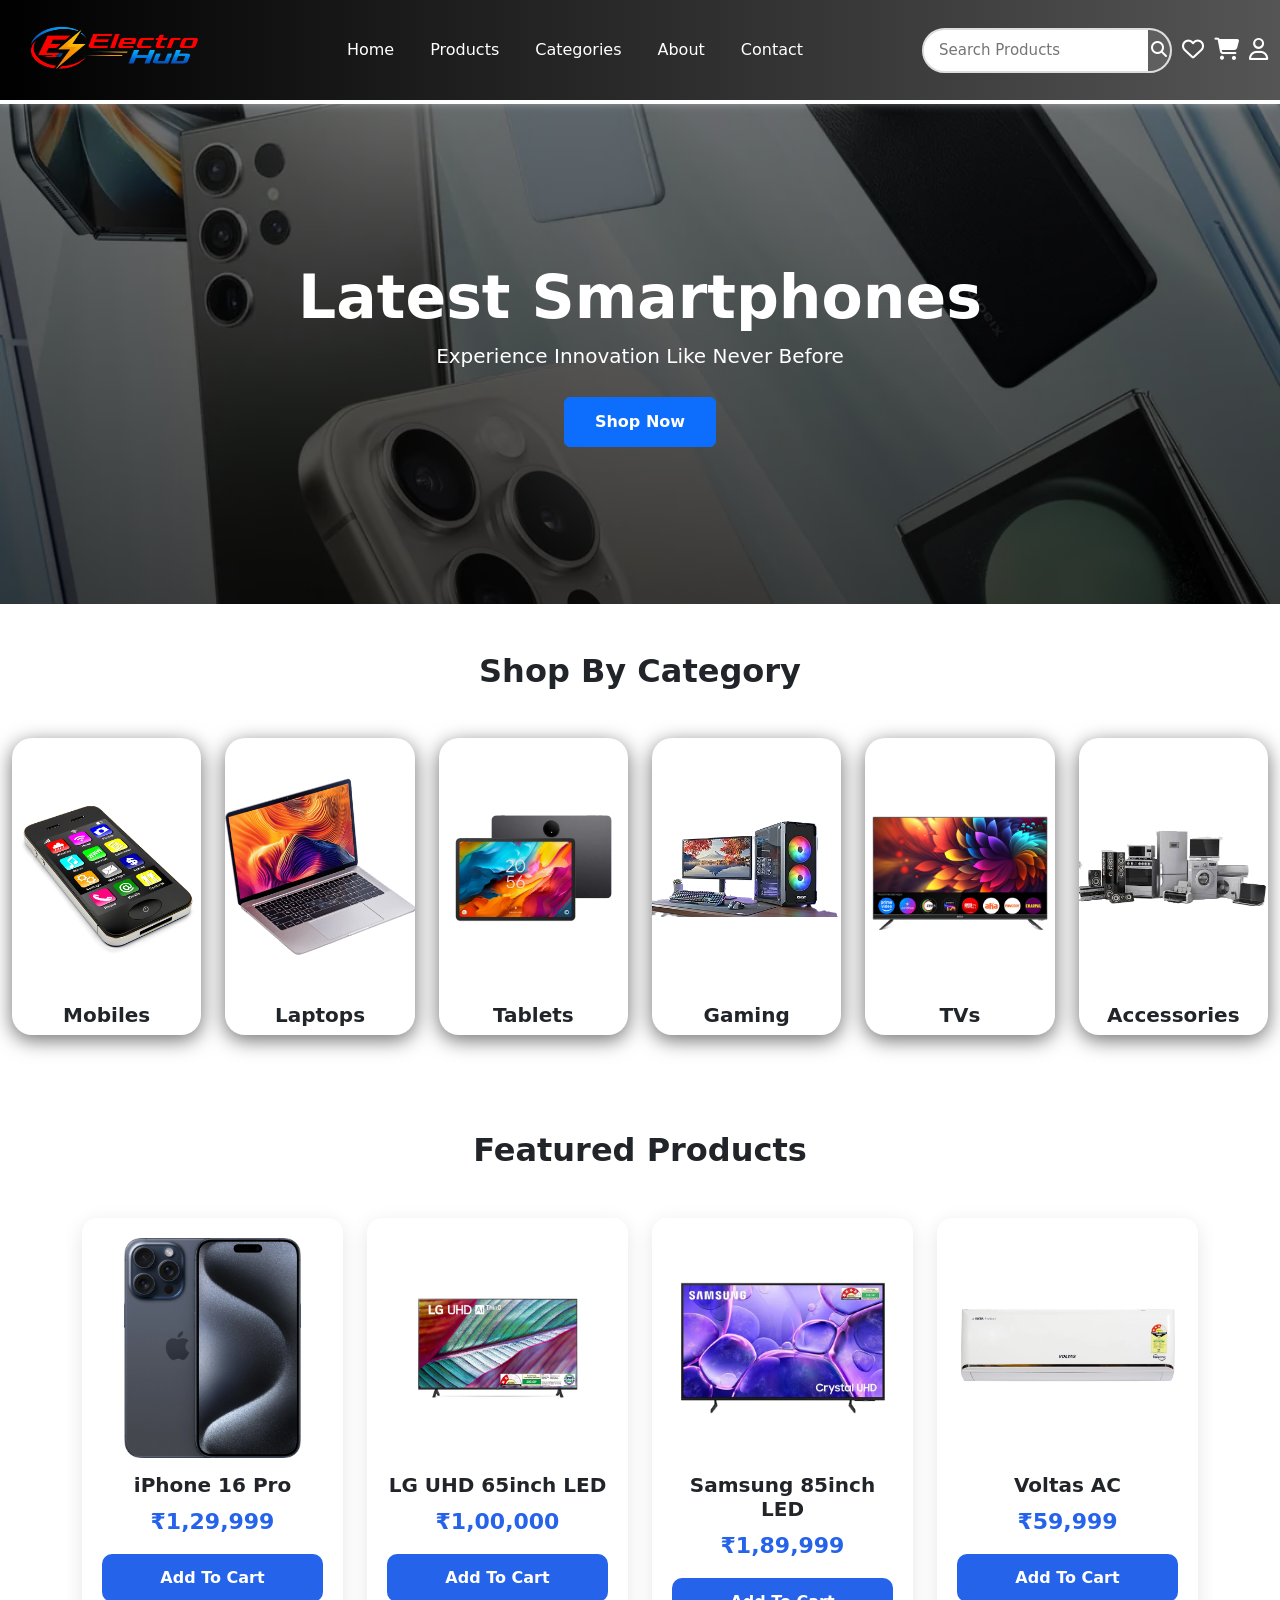
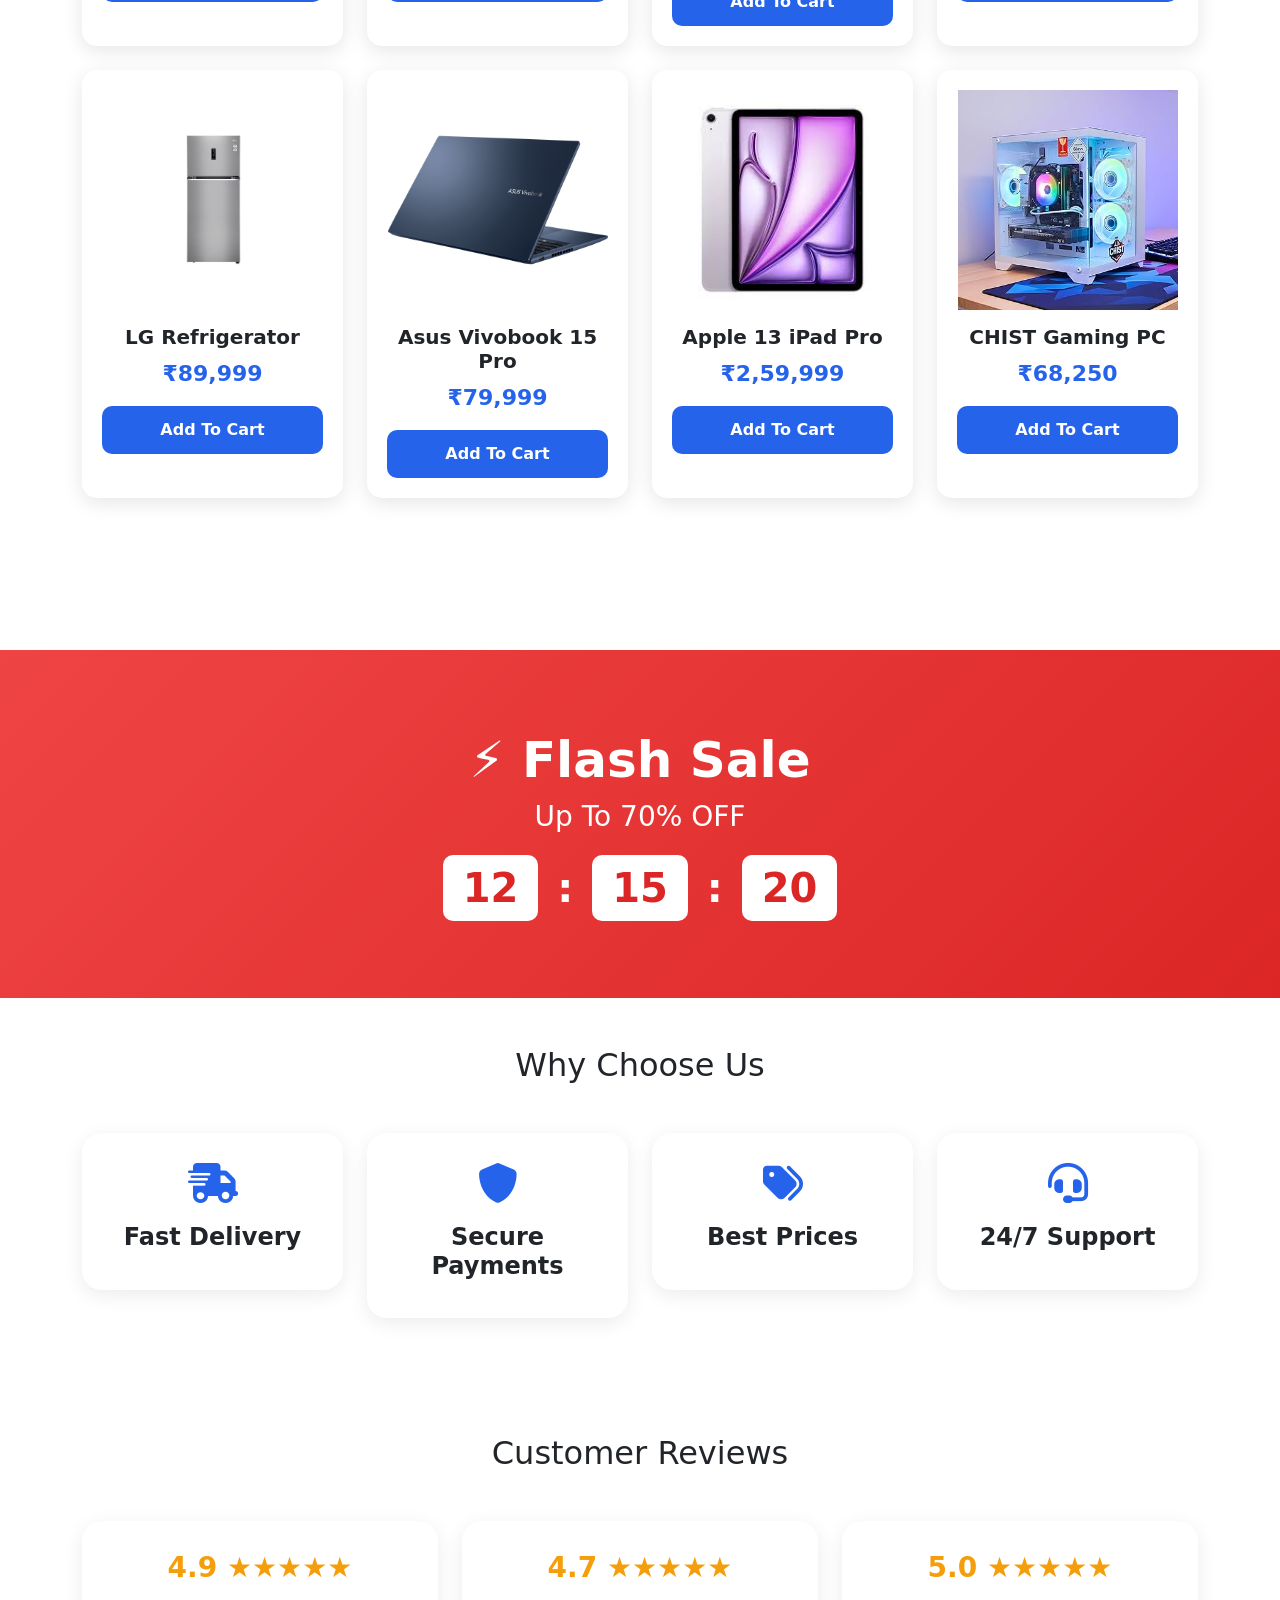
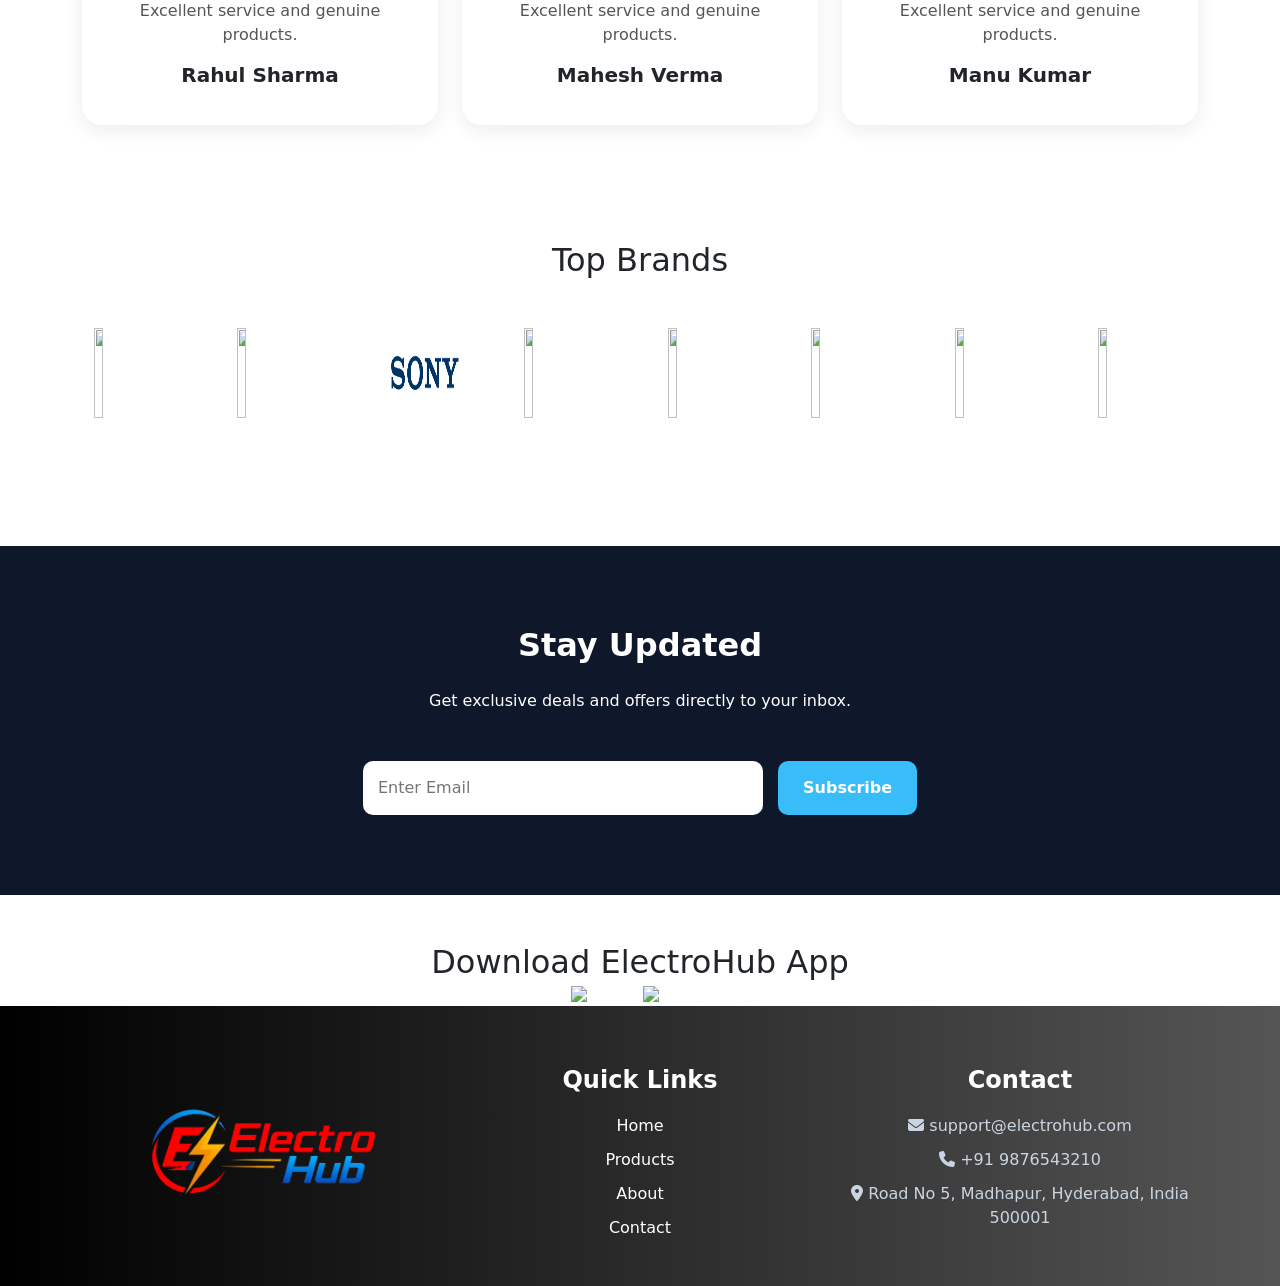
==== commit 2d6d6045: "Update index.html" ====
--- a/index.html
+++ b/index.html
@@ -10,10 +10,10 @@
     <link rel="stylesheet" href="https://cdnjs.cloudflare.com/ajax/libs/font-awesome/6.5.1/css/all.min.css">
 </head>
 <body>
-<nav class="navbar navbar-expand-lg navbar-dark sticky-top">
+<nav class="navbar p-0 navbar-expand-lg navbar-dark sticky-top">
     <div class="container-fluid">
         <a href="index.html" class="navbar-brand">
-            <img src="assets/logo.png" style="width:300px" />
+            <img src="assets/logo.png" style="width:200px" />
         </a>
         <button class="navbar-toggler"
                 data-bs-toggle="collapse"
@@ -427,4 +427,4 @@
 </footer>
 
 </body>
-</html>+</html>
